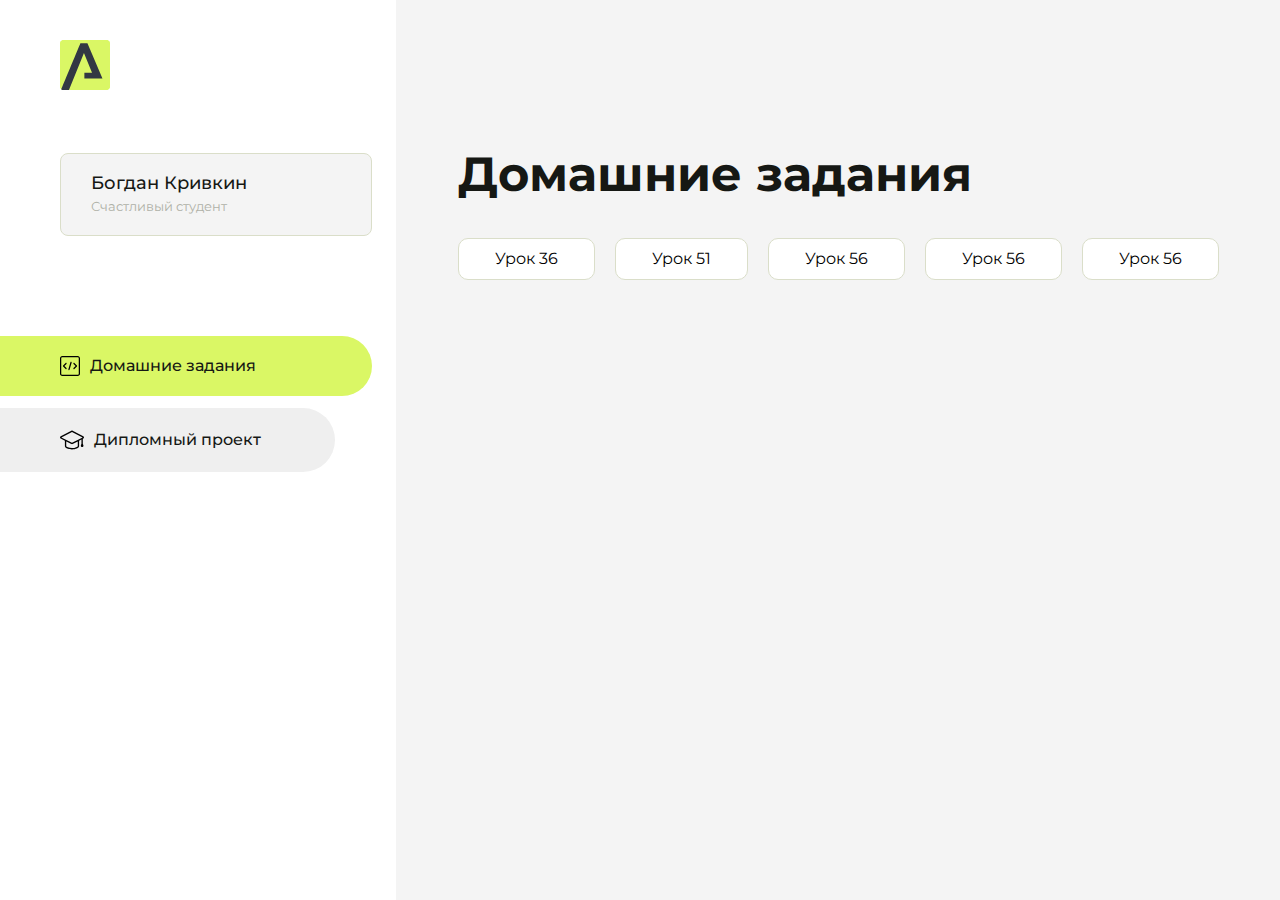
==== index.html @ d57b9ae7 "Add files via upload" ====
<!DOCTYPE html>
<html lang="en">
<head>
    <meta charset="UTF-8">
    <meta name="viewport" content="width=device-width, initial-scale=1.0">
    <title>Домашняя работа</title>
    <link rel="shortcut icon" href="src/logo.ico" type="image/x-icon">
    <link rel="preconnect" href="https://fonts.googleapis.com">
    <link rel="preconnect" href="https://fonts.gstatic.com" crossorigin>
    <link href="https://fonts.googleapis.com/css2?family=Montserrat:wght@400;500;700&family=Rubik:wght@500&display=swap"
          rel="stylesheet">
    <link rel="stylesheet" href="src/style.css">
</head>
<body id="body">
<div class="overlay" id="overlay"></div>
<div class="layout">
    <div class="burger" id="burger">
        <svg viewBox="0 0 24 24" fill="none" xmlns="http://www.w3.org/2000/svg">
            <g id="SVGRepo_bgCarrier" stroke-width="0"></g>
            <g id="SVGRepo_tracerCarrier" stroke-linecap="round" stroke-linejoin="round"></g>
            <g id="SVGRepo_iconCarrier">
                <path d="M4 18L20 18" stroke="#DAF765" stroke-width="2" stroke-linecap="round"></path>
                <path d="M4 12L20 12" stroke="#DAF765" stroke-width="2" stroke-linecap="round"></path>
                <path d="M4 6L20 6" stroke="#DAF765" stroke-width="2" stroke-linecap="round"></path>
            </g>
        </svg>
    </div>
    <aside class="sidebar" id="sidebar">
        <div class="sidebar__inner">
            <div class="logo">
                <svg width="50" height="50" viewBox="0 0 50 50" fill="none" xmlns="http://www.w3.org/2000/svg">
                    <g clip-path="url(#clip0_513_74730)">
                        <path d="M46.17 -0.257004H3.83C1.57281 -0.257004 -0.257 1.57281 -0.257 3.83V46.17C-0.257 48.4272 1.57281 50.257 3.83 50.257H46.17C48.4272 50.257 50.257 48.4272 50.257 46.17V3.83C50.257 1.57281 48.4272 -0.257004 46.17 -0.257004Z"
                              fill="#DAF765"/>
                        <path d="M24.375 38.4H42.461L27.441 3.1585H20.4355C20.4355 3.1585 6.7895 35.881 1.1945 49.294C2.015 50.0275 3.0945 50.257 3.6945 50.257H8.8445L23.954 13.07L32.0465 32.8285H24.375V38.4Z"
                              fill="#323843"/>
                    </g>
                    <defs>
                        <clipPath id="clip0_513_74730">
                            <rect width="50" height="50" fill="white"/>
                        </clipPath>
                    </defs>
                </svg>
            </div>
            <div class="sidebar__user">
                <div class="sidebar__name">Богдан Кривкин</div>
                <div class="sidebar__text">Счастливый студент</div>
            </div>
            <div class="sidebar__tabs">
                <div class="sidebar__item">
                    <button class="sidebar__button active" id="tasks">
                        <svg xmlns="http://www.w3.org/2000/svg" width="20" height="20" viewBox="0 0 20 20" fill="none">
                            <g clip-path="url(#clip0_704_74543)">
                                <path d="M17.7083 20H2.29167C1.0275 20 0 18.9725 0 17.7083V2.29167C0 1.0275 1.0275 0 2.29167 0H17.7083C18.9725 0 20 1.0275 20 2.29167V17.7083C20 18.9725 18.9725 20 17.7083 20ZM2.29167 1.25C1.7175 1.25 1.25 1.7175 1.25 2.29167V17.7083C1.25 18.2825 1.7175 18.75 2.29167 18.75H17.7083C18.2825 18.75 18.75 18.2825 18.75 17.7083V2.29167C18.75 1.7175 18.2825 1.25 17.7083 1.25H2.29167Z"
                                      fill="black"/>
                                <path d="M6.04167 13.125C5.88167 13.125 5.72167 13.0642 5.6 12.9417L3.1 10.4417C2.85583 10.1975 2.85583 9.80167 3.1 9.5575L5.6 7.0575C5.84417 6.81333 6.24 6.81333 6.48417 7.0575C6.72833 7.30167 6.72833 7.6975 6.48417 7.94167L4.42583 10L6.48417 12.0583C6.72833 12.3025 6.72833 12.6983 6.48417 12.9425C6.36167 13.0642 6.20167 13.125 6.04167 13.125Z"
                                      fill="black"/>
                                <path d="M8.95833 14.1667C8.9 14.1667 8.84 14.1583 8.78167 14.1417C8.45083 14.0442 8.26083 13.6967 8.35833 13.3658L10.4417 6.28251C10.5392 5.95084 10.8892 5.76417 11.2175 5.85917C11.5483 5.95667 11.7383 6.30417 11.6408 6.63501L9.5575 13.7183C9.47833 13.9908 9.22833 14.1667 8.95833 14.1667Z"
                                      fill="black"/>
                                <path d="M13.9583 13.125C13.7983 13.125 13.6383 13.0642 13.5167 12.9417C13.2725 12.6975 13.2725 12.3017 13.5167 12.0575L15.575 9.99916L13.5167 7.94083C13.2725 7.69666 13.2725 7.30083 13.5167 7.05666C13.7608 6.81249 14.1567 6.81249 14.4008 7.05666L16.9008 9.55666C17.145 9.80083 17.145 10.1967 16.9008 10.4408L14.4008 12.9408C14.2783 13.0642 14.1183 13.125 13.9583 13.125Z"
                                      fill="black"/>
                            </g>
                            <defs>
                                <clipPath id="clip0_704_74543">
                                    <rect width="20" height="20" fill="white"/>
                                </clipPath>
                            </defs>
                        </svg>
                        <span>Домашние задания</span></button>
                </div>
                <div class="sidebar__item">
                    <button class="sidebar__button" id="diplom">
                        <svg xmlns="http://www.w3.org/2000/svg" width="24" height="24" viewBox="0 0 24 24" fill="none">
                            <g clip-path="url(#clip0_704_74553)">
                                <path d="M23.2628 10.5971C23.7176 10.365 24 9.90375 24 9.39337C24 8.883 23.7176 8.42175 23.2628 8.18962L12.6135 2.75362C12.2291 2.55824 11.7705 2.55787 11.3854 2.75399L0.736875 8.19C0.282375 8.42175 0 8.883 0 9.39337C0 9.90375 0.282375 10.365 0.736875 10.5971L4.89038 12.7177V18.2074C4.89038 19.8154 8.412 21.393 12 21.393C15.5884 21.393 19.1096 19.815 19.1096 18.2074V12.7174L21.4609 11.517V15.8017L20.901 17.2305C20.7409 17.6389 20.7934 18.0994 21.0405 18.4616C21.2876 18.8246 21.6979 19.041 22.1366 19.041C22.5754 19.041 22.9852 18.8246 23.2324 18.462C23.4795 18.099 23.532 17.6385 23.3719 17.2301L22.8124 15.8021V10.827L23.2628 10.5971ZM17.7623 18.1721C17.6198 18.6375 15.3491 20.0419 12 20.0419C8.65088 20.0419 6.38025 18.6375 6.2415 18.2074V12.3037L6.23887 12.3019C6.23812 12.057 6.1065 11.8207 5.87325 11.7019L1.3515 9.39337L12 3.95737L22.6489 9.39337L12 14.8294L5.87325 11.7019C5.54063 11.5331 4.6695 11.6674 4.5 12C4.33012 12.3322 4.55813 12.5479 4.89038 12.7177L11.3857 16.0331C11.5781 16.1314 11.7889 16.1805 12 16.1805C12.2107 16.1805 12.4222 16.1314 12.6146 16.0331L17.7593 13.407L17.7623 18.1721Z"
                                      fill="black"/>
                            </g>
                            <defs>
                                <clipPath id="clip0_704_74553">
                                    <rect width="24" height="24" fill="white"/>
                                </clipPath>
                            </defs>
                        </svg>
                        <span>Дипломный проект</span></button>
                </div>
            </div>
        </div>

    </aside>
    <div class="content">
        <div class="container">
            <div class="content__block" id="tasksBlock">
                <div class="content__title">Домашние задания</div>
                <ul class="content__list">
                    <li class="content__list-item">
                        <a href="home work 4/index">Урок 36</a>
                    </li>
                    <li class="content__list-item">
                        <a href="Homework-51/index.html">Урок 51</a>
                    </li>
                    <li class="content__list-item">
                        <a href="html 56/index.html">Урок 56</a>
                    </li>
                    <li class="content__list-item">
                        <a href="html 56/CSS/style.css">Урок 56</a>
                    </li>
                    <li class="content__list-item">
                        <a href="html 56/CSS/reset.css">Урок 56</a>
                    </li>
                </ul>
            </div>
            <div class="content__block hidden" id="diplomBlock">
                <div class="content__title">Дипломный проект</div>
                <div class="content__list-diplom">
                    <a href="ПАПКА-С-НОМЕРОМ-УРОКА">Ссылка на ДЗ</a>
                </div>
                <div class="content__decor">
                    <div class="content__decor-text">Давай проверим, чему ты научился!</div>
                    <div class="content__decor-img">
                        <img src="src/decor.png" alt="decor">
                    </div>
                </div>
            </div>
        </div>
    </div>
</div>
<script src="src/index.js"></script>
</body>
</html>
---- src/style.css ----
*{padding: 0;margin: 0;border: 0;}
*,*:before,*:after{-webkit-box-sizing: border-box;box-sizing: border-box;}
:focus,:active{outline: none;}
a:focus,a:active{outline: none;}
nav,footer,header,aside{display: block;}
html,body{
    height:100%;width:100%;
    font-size:100%;line-height:1;-ms-text-size-adjust:100%;-moz-text-size-adjust:100%;-webkit-text-size-adjust:100%;}
input,button,textarea{font-family:inherit;}
input::-ms-clear{display: none;}
button{cursor: pointer;}
button::-moz-focus-inner{padding:0;border:0;}
a,a:visited{text-decoration: none;}
a:hover{text-decoration: none;}
ul li{list-style: none;}
img{vertical-align: top;}
h1,h2,h3,h4,h5,h6{font-size:inherit;font-weight: inherit;}
a{color:inherit;}



body {
    font-family: "Montserrat",SansSerif;
    color: black;
}

body.overflow {
    overflow: hidden;
}



.layout {
    display: -webkit-box;
    display: -ms-flexbox;
    display: flex;
    min-height: 100vh;
}

.sidebar {
    padding: 40px 24px 40px 0;
    -ms-flex-negative: 0;
    flex-shrink: 0;
    background-color: white;
}



.content {
    -webkit-box-flex: 1;
    -ms-flex-positive: 1;
    flex-grow: 1;
    background-color: #F4F4F4;
}

.container {
    display: -webkit-box;
    display: -ms-flexbox;
    display: flex;
    -webkit-box-orient: vertical;
    -webkit-box-direction: normal;
    -ms-flex-direction: column;
    flex-direction: column;
    -webkit-box-pack: center;
    -ms-flex-pack: center;
    justify-content: center;
    -webkit-box-align: center;
    -ms-flex-align: center;
    align-items: center;
    padding: 150px 60px 80px 60px;
}


.logo {
    margin-left: 60px;
    margin-bottom: 60px;
}

.sidebar__user {
    background-color: #F4F4F4;
    padding: 20px 30px;
    margin-left: 60px;
    margin-bottom: 100px;
    border-radius: 8px;
    border: 1px solid #DADEC9;
}

.sidebar__name {
    color:#161814;
    font-size: 18px;
    font-weight: 500;
    margin-bottom: 6px;
}

.sidebar__text {
    color: #AFB1A7;
    font-size: 13px;
    font-weight: 400;
    line-height: 130%; /* 16.9px */
}

.sidebar__item {
    width: 372px;
}

.sidebar__button {
    display: -webkit-box;
    display: -ms-flexbox;
    display: flex;
    -webkit-box-align: center;
    -ms-flex-align: center;
    align-items: center;
    gap: 10px;
    padding: 20px 60px;
    margin-bottom: 12px;
    border-radius: 0px 100px 100px 0px;
    -webkit-transition: all .5s;
    -o-transition: all .5s;
    transition: all .5s;
    cursor: pointer;
    width: 90%;
    color:#161814;
    font-size: 16px;
    font-weight: 500;
}

.sidebar__button.active , .sidebar__button:hover {
    width: 100%;
    background-color: #DAF765;
}


.content__title {
    color: #161814;
    font-size: 48px;
    font-weight: 700;
    margin-bottom: 40px;
}

.content__list {
    display: -webkit-box;
    display: -ms-flexbox;
    display: flex;
    -webkit-box-align: center;
    -ms-flex-align: center;
    align-items: center;
    -ms-flex-wrap: wrap;
    flex-wrap: wrap;
    gap: 20px;
}



.content__list-item  {
    cursor: pointer;
    padding: 12px 18px;
    background-color: #fff;
    border-radius: 10px;
    border: 1px solid #DADEC9;
    -webkit-transition: all .3s;
    -o-transition: all .3s;
    transition: all .3s;
}

.content__list-item:hover,.content__list-diplom:hover {
    background-color: #AFB1A7;
}

li a {
    padding: 12px 18px;

}


.content__list-diplom {
    -webkit-transition: all .3s;
    -o-transition: all .3s;
    transition: all .3s;
    display: inline-block;
    padding: 12px 18px;
    background-color: #fff;
    border-radius: 10px;
    border: 1px solid #DADEC9;
}

.content__decor {
    display: -webkit-box;
    display: -ms-flexbox;
    display: flex;
    -webkit-box-align: center;
    -ms-flex-align: center;
    align-items: center;
}

.content__decor-text {
    color:#BEDD44;
    font-size: 36px;
    font-weight: 700;
    line-height: 110%; /* 39.6px */
}

.content__block {
    max-width: 1200px;
}

.content__block.hidden {
    display: none;
}

.content__decor-img img{
    width: 100%;
}

.burger {
    display: none;
    padding: 5px;
    position: fixed;
    top: 3%;
    right: 7%;
    width: 40px;
    height: 40px;
    background-color: #161814;
    border-radius: 50%;
    z-index: 10;
    border: 1px solid #DAF765;
}

@media (max-width: 768px) {
    .burger {
        display: block;
    }

    .sidebar {
        -webkit-transition: all .3s;
        -o-transition: all .3s;
        transition: all .3s;
        -webkit-transform: translateX(-100%);
        -ms-transform: translateX(-100%);
        transform: translateX(-100%);
        position: fixed;
        top: 0;
        left: 0;
        bottom: 0;
        z-index: 5;
    }

    .sidebar.show {
        -webkit-transform: translateX(0%);
        -ms-transform: translateX(0%);
        transform: translateX(0%);
    }

    .overlay {
        opacity: 0;
        pointer-events: none;
        -webkit-transition: all .3s;
        -o-transition: all .3s;
        transition: all .3s;
        position: absolute;
        top: 0;
        right: 0;
        left: 0;
        bottom: 0;
        z-index: 3;
        background-color: #000000e0;
    }

    .overlay.show {
        opacity: 1;
        pointer-events: all;
    }

    .container {
        padding: 40px 20px;
        min-height: 100%;
    }

    .content__decor {
        margin-top: 20px;
        -webkit-box-orient: vertical;
        -webkit-box-direction: normal;
        -ms-flex-direction: column;
        flex-direction: column;
    }
}

@media (max-width: 400px) {
    .sidebar__user {
        margin-left: 0;
    }
}
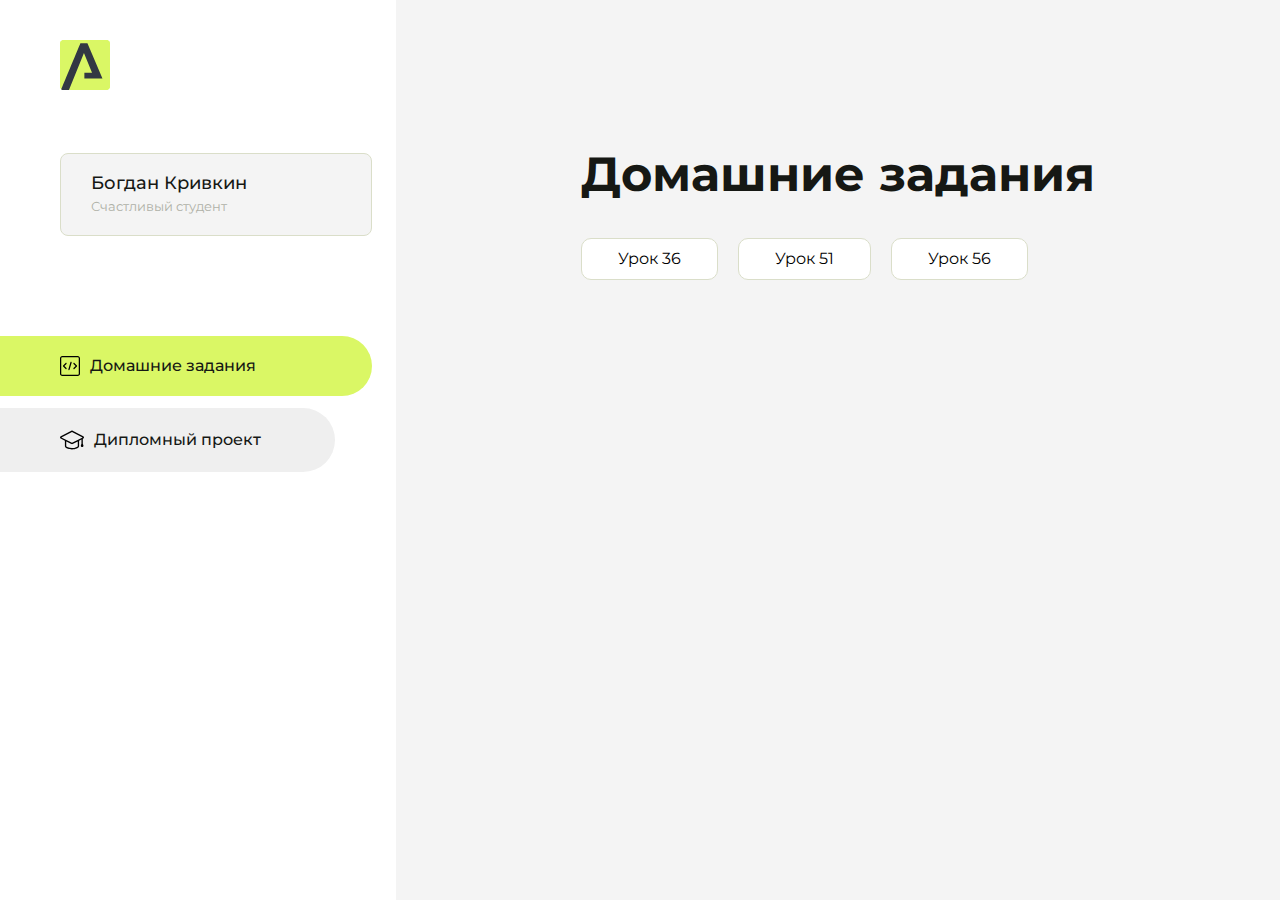
==== commit 4bc22e39: "Update index.html" ====
--- a/index.html
+++ b/index.html
@@ -101,12 +101,6 @@
                     <li class="content__list-item">
                         <a href="html 56/index.html">Урок 56</a>
                     </li>
-                    <li class="content__list-item">
-                        <a href="html 56/CSS/style.css">Урок 56</a>
-                    </li>
-                    <li class="content__list-item">
-                        <a href="html 56/CSS/reset.css">Урок 56</a>
-                    </li>
                 </ul>
             </div>
             <div class="content__block hidden" id="diplomBlock">
